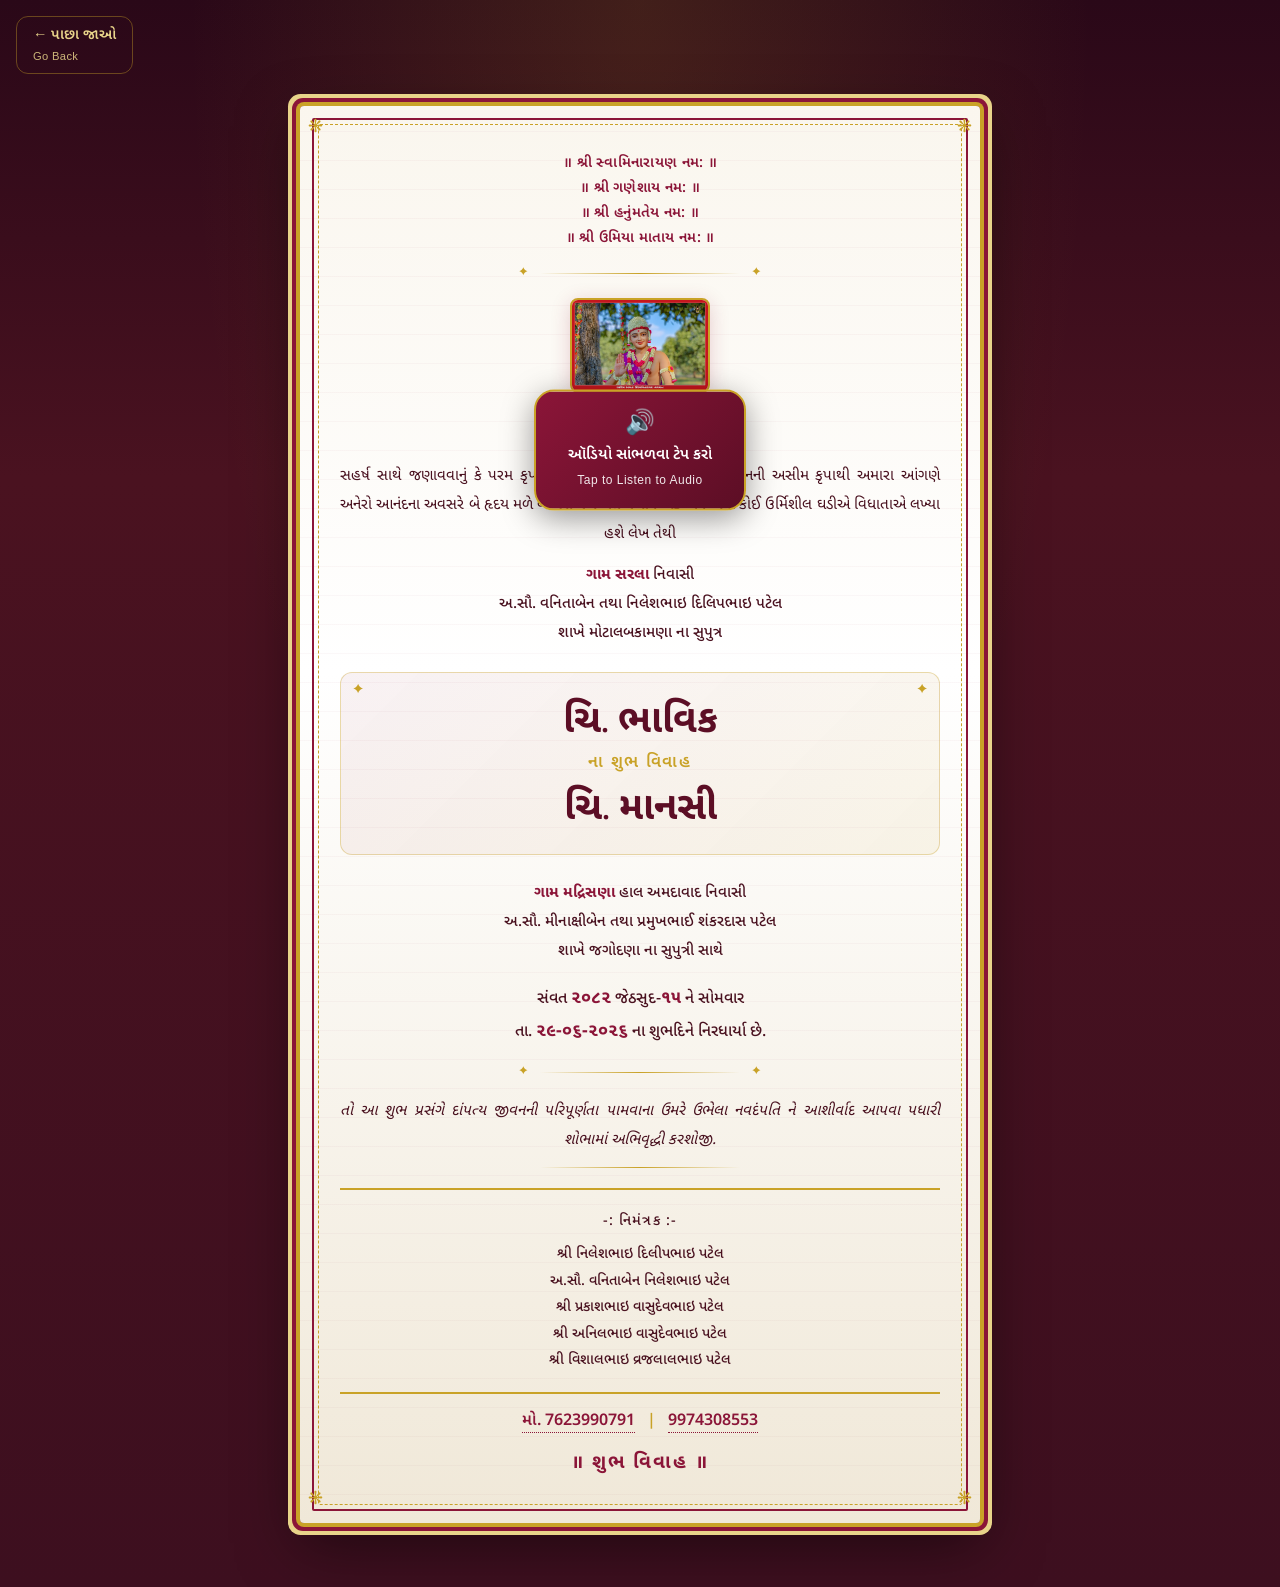
==== kankotri.html @ 550791e9 "Add wedding invitation website Co-authored-by: Cursor <cursoragent@cursor.com>" ====
<!DOCTYPE html>
<html lang="gu">
<head>
  <meta charset="UTF-8">
  <meta name="viewport" content="width=device-width, initial-scale=1.0">
  <meta name="description" content="ભાવિક અને માનસી — શુભ વિવાહ કંકોત્રી">
  <title>શુભ વિવાહ કંકોત્રી | ભાવિક &amp; માનસી</title>

  <link href="https://cdn.jsdelivr.net/npm/bootstrap@5.3.3/dist/css/bootstrap.min.css" rel="stylesheet">
  <link rel="preconnect" href="https://fonts.googleapis.com">
  <link rel="preconnect" href="https://fonts.gstatic.com" crossorigin>
  <link href="https://fonts.googleapis.com/css2?family=Noto+Sans+Gujarati:wght@400;500;600;700&family=Cormorant+Garamond:ital,wght@0,600;0,700;1,600&display=swap" rel="stylesheet">
  <link rel="stylesheet" href="css/kankotri.css">
</head>
<body>

  <audio id="kankotriAudio" preload="auto" loop>
    <source src="audio/Audio.mp3" type="audio/mpeg">
  </audio>

  <div class="flower-shower" id="flowerShower" aria-hidden="true"></div>

  <button type="button" class="audio-play-prompt" id="audioPlayPrompt" hidden>
    <span class="prompt-icon">🔊</span>
    <span class="prompt-gu">ઑડિયો સાંભળવા ટેપ કરો</span>
    <span class="prompt-en">Tap to Listen to Audio</span>
  </button>

  <a href="index.html" class="back-link">
    <span class="back-gu">← પાછા જાઓ</span>
    <span class="back-en">Go Back</span>
  </a>

  <div class="kankotri-page">
    <article class="kankotri-card">

      <!-- Decorative frame -->
      <div class="k-border k-border-outer" aria-hidden="true"></div>
      <div class="k-border k-border-inner" aria-hidden="true"></div>
      <div class="k-corner k-corner-tl" aria-hidden="true">❋</div>
      <div class="k-corner k-corner-tr" aria-hidden="true">❋</div>
      <div class="k-corner k-corner-bl" aria-hidden="true">❋</div>
      <div class="k-corner k-corner-br" aria-hidden="true">❋</div>

      <div class="kankotri-body">

        <!-- Mantras -->
        <div class="k-mantras">
          <p>॥ શ્રી સ્વામિનારાયણ નમ: ॥</p>
          <p>॥ શ્રી ગણેશાય નમ: ॥</p>
          <p>॥ શ્રી હનુંમતેય નમ: ॥</p>
          <p>॥ શ્રી ઉમિયા માતાય નમ: ॥</p>
        </div>

        <div class="k-divider">
          <span>✦</span><span class="k-line"></span><span>✦</span>
        </div>

        <!-- Swaminarayan -->
        <div class="k-idol-wrap">
          <img src="images/swaminarayan.png" alt="શ્રીસ્વામિનારાયણ ભગવાન" class="k-idol-img">
        </div>

        <p class="k-salutation">આત્મીય સ્વજનશ્રી</p>

        <div class="k-divider thin">
          <span class="k-line"></span>
        </div>

        <!-- Main invitation text -->
        <div class="k-main-text">
          <p>
            સહર્ષ સાથે જણાવવાનું કે પરમ કૃપાળુ સર્વોપરીશ્રી સ્વામિનારાયણ ભગવાનની અસીમ કૃપાથી અમારા આંગણે અનેરો આનંદના અવસરે બે હૃદય મળે બે વંશ મળે બન્ને મળીને એક બને એવી કોઈ ઉર્મિશીલ ઘડીએ વિધાતાએ લખ્યા હશે લેખ તેથી
          </p>
          <p class="k-family">
            <strong>ગામ સરલા</strong> નિવાસી<br>
            અ.સૌ. વનિતાબેન તથા નિલેશભાઇ દિલિપભાઇ પટેલ<br>
            શાખે મોટાલબકામણા ના સુપુત્ર
          </p>
        </div>

        <!-- Couple names -->
        <div class="k-couple-block">
          <p class="k-groom-name">ચિ. ભાવિક</p>
          <p class="k-wedding-label">ના શુભ વિવાહ</p>
          <p class="k-bride-name">ચિ. માનસી</p>
        </div>

        <div class="k-main-text">
          <p class="k-family">
            <strong>ગામ મદ્રિસણા</strong> હાલ અમદાવાદ નિવાસી<br>
            અ.સૌ. મીનાક્ષીબેન તથા પ્રમુખભાઈ શંકરદાસ પટેલ<br>
            શાખે જગોદણા ના સુપુત્રી સાથે
          </p>
          <p class="k-date-block">
            સંવત <strong>૨૦૮૨</strong> જેઠસુદ-<strong>૧૫</strong> ને સોમવાર<br>
            તા. <strong>૨૯-૦૬-૨૦૨૬</strong> ના શુભદિને નિરધાર્યા છે.
          </p>
        </div>

        <div class="k-divider">
          <span>✦</span><span class="k-line"></span><span>✦</span>
        </div>

        <p class="k-blessing-text">
          તો આ શુભ પ્રસંગે દાંપત્ય જીવનની પરિપૂર્ણતા પામવાના ઉમરે ઉભેલા નવદંપતિ ને આશીર્વાદ આપવા પધારી શોભામાં અભિવૃદ્ધી કરશોજી.
        </p>

        <div class="k-divider thin">
          <span class="k-line"></span>
        </div>

        <!-- Inviters -->
        <div class="k-inviters">
          <p class="k-inviters-title">-: નિમંત્રક :-</p>
          <p>શ્રી નિલેશભાઇ દિલીપભાઇ પટેલ</p>
          <p>અ.સૌ. વનિતાબેન નિલેશભાઇ પટેલ</p>
          <p>શ્રી પ્રકાશભાઇ વાસુદેવભાઇ પટેલ</p>
          <p>શ્રી અનિલભાઇ વાસુદેવભાઇ પટેલ</p>
          <p>શ્રી વિશાલભાઇ વ્રજલાલભાઇ પટેલ</p>
        </div>

        <div class="k-contact">
          <a href="tel:+917623990791">મો. 7623990791</a>
          <span class="k-contact-sep">|</span>
          <a href="tel:+919974308553">9974308553</a>
        </div>

        <p class="k-footer-blessing">॥ શુભ વિવાહ ॥</p>

      </div>
    </article>
  </div>

  <script src="https://code.jquery.com/jquery-3.7.1.min.js"></script>
  <script src="js/kankotri.js"></script>
</body>
</html>
---- css/kankotri.css ----
/* ===== Kankotri Traditional Design ===== */
:root {
  --k-red: #8b1538;
  --k-red-dark: #5c0e25;
  --k-gold: #c9a227;
  --k-gold-light: #e8d48a;
  --k-cream: #faf6ee;
  --k-cream-dark: #f0e8d8;
  --k-maroon-text: #4a1220;
}

* {
  box-sizing: border-box;
}

body {
  margin: 0;
  font-family: 'Noto Sans Gujarati', sans-serif;
  background:
    radial-gradient(ellipse at top, rgba(201, 162, 39, 0.15) 0%, transparent 50%),
    linear-gradient(180deg, #2a0818 0%, #4a1220 30%, #3d0f1f 100%);
  min-height: 100vh;
  color: var(--k-maroon-text);
  padding: 1rem;
}

/* ===== Falling Flowers ===== */
.flower-shower {
  position: fixed;
  inset: 0;
  pointer-events: none;
  z-index: 50;
  overflow: hidden;
}

.falling-flower {
  position: absolute;
  top: -40px;
  opacity: 0;
  animation: flowerFall linear forwards;
  filter: drop-shadow(0 2px 4px rgba(0, 0, 0, 0.15));
}

@keyframes flowerFall {
  0% {
    opacity: 0;
    transform: translateY(0) translateX(0) rotate(0deg);
  }
  10% {
    opacity: 0.9;
  }
  90% {
    opacity: 0.7;
  }
  100% {
    opacity: 0;
    transform: translateY(110vh) translateX(var(--drift, 0px)) rotate(360deg);
  }
}

.audio-play-prompt {
  position: fixed;
  top: 50%;
  left: 50%;
  transform: translate(-50%, -50%);
  z-index: 100;
  display: flex;
  flex-direction: column;
  align-items: center;
  gap: 0.25rem;
  padding: 1.25rem 2rem;
  background: linear-gradient(135deg, #8b1538, #5c0e25);
  color: #fff;
  border: 2px solid var(--k-gold);
  border-radius: 20px;
  font-family: 'Noto Sans Gujarati', sans-serif;
  cursor: pointer;
  box-shadow: 0 8px 32px rgba(0, 0, 0, 0.4);
  animation: audioPromptPulse 2s ease-in-out infinite;
}

.prompt-icon {
  font-size: 1.5rem;
  line-height: 1;
  margin-bottom: 0.25rem;
}

.prompt-gu {
  font-size: 0.95rem;
  font-weight: 600;
}

.prompt-en {
  font-family: 'Montserrat', 'Segoe UI', sans-serif;
  font-size: 0.75rem;
  font-weight: 500;
  opacity: 0.9;
  letter-spacing: 0.04em;
}

.audio-play-prompt:hover {
  background: linear-gradient(135deg, #a01a42, #8b1538);
}

@keyframes audioPromptPulse {
  0%, 100% { box-shadow: 0 8px 32px rgba(0, 0, 0, 0.4); }
  50%      { box-shadow: 0 8px 40px rgba(201, 162, 39, 0.5); }
}

.back-link {
  display: inline-flex;
  flex-direction: column;
  align-items: flex-start;
  gap: 0.1rem;
  color: var(--k-gold-light);
  text-decoration: none;
  margin-bottom: 1rem;
  padding: 0.5rem 1rem;
  border: 1px solid rgba(201, 162, 39, 0.4);
  border-radius: 12px;
  transition: all 0.3s ease;
  position: relative;
  z-index: 60;
}

.back-gu {
  font-size: 0.9rem;
  font-weight: 600;
}

.back-en {
  font-family: 'Montserrat', 'Segoe UI', sans-serif;
  font-size: 0.7rem;
  font-weight: 500;
  opacity: 0.85;
  letter-spacing: 0.03em;
}

.back-link:hover {
  background: rgba(201, 162, 39, 0.2);
  color: #fff;
}

.kankotri-page {
  display: flex;
  justify-content: center;
  align-items: flex-start;
  padding: 1rem 0 3rem;
}

/* ===== Card ===== */
.kankotri-card {
  position: relative;
  z-index: 10;
  max-width: 680px;
  width: 100%;
  background:
    repeating-linear-gradient(
      0deg,
      transparent,
      transparent 28px,
      rgba(139, 21, 56, 0.03) 28px,
      rgba(139, 21, 56, 0.03) 29px
    ),
    linear-gradient(180deg, var(--k-cream) 0%, #fff 40%, var(--k-cream-dark) 100%);
  border-radius: 4px;
  padding: 28px 20px;
  box-shadow:
    0 0 0 4px var(--k-gold),
    0 0 0 8px var(--k-red),
    0 0 0 12px var(--k-gold-light),
    0 20px 60px rgba(0, 0, 0, 0.5);
  opacity: 0;
  transform: translateY(30px) scale(0.97);
  transition: opacity 0.8s ease, transform 0.8s cubic-bezier(0.34, 1.2, 0.64, 1);
}

.kankotri-card.show {
  opacity: 1;
  transform: translateY(0) scale(1);
}

/* Borders */
.k-border {
  position: absolute;
  pointer-events: none;
}

.k-border-outer {
  inset: 12px;
  border: 2px solid var(--k-red);
  border-radius: 2px;
}

.k-border-inner {
  inset: 18px;
  border: 1px dashed var(--k-gold);
  border-radius: 2px;
}

.k-corner {
  position: absolute;
  font-size: 1.2rem;
  color: var(--k-gold);
  z-index: 2;
  animation: cornerGlow 3s ease-in-out infinite;
}

.k-corner-tl { top: 8px; left: 8px; }
.k-corner-tr { top: 8px; right: 8px; animation-delay: 0.5s; }
.k-corner-bl { bottom: 8px; left: 8px; animation-delay: 1s; }
.k-corner-br { bottom: 8px; right: 8px; animation-delay: 1.5s; }

@keyframes cornerGlow {
  0%, 100% { opacity: 0.5; transform: scale(1); }
  50% { opacity: 1; transform: scale(1.15); }
}

.kankotri-body {
  position: relative;
  z-index: 1;
  padding: 1rem 1.25rem 0.5rem;
  text-align: center;
}

/* Mantras */
.k-mantras {
  margin-bottom: 0.75rem;
}

.k-mantras p {
  font-size: clamp(0.75rem, 2.2vw, 0.9rem);
  font-weight: 600;
  color: var(--k-red);
  margin: 0.2rem 0;
  letter-spacing: 0.02em;
}

/* Divider */
.k-divider {
  display: flex;
  align-items: center;
  justify-content: center;
  gap: 0.75rem;
  margin: 1rem 0;
  color: var(--k-gold);
  font-size: 0.7rem;
}

.k-divider.thin {
  margin: 0.75rem 0;
}

.k-line {
  flex: 1;
  max-width: 200px;
  height: 1px;
  background: linear-gradient(90deg, transparent, var(--k-gold), transparent);
}

/* Idol */
.k-idol-wrap {
  max-width: 140px;
  margin: 0.5rem auto 1rem;
  border-radius: 8px;
  overflow: hidden;
  border: 2px solid var(--k-gold);
  box-shadow: 0 4px 20px rgba(139, 21, 56, 0.2);
}

.k-idol-img {
  width: 100%;
  display: block;
}

/* Salutation */
.k-salutation {
  font-size: clamp(1rem, 3vw, 1.2rem);
  font-weight: 700;
  color: var(--k-red-dark);
  margin: 0.5rem 0;
  letter-spacing: 0.05em;
}

/* Main text */
.k-main-text p {
  font-size: clamp(0.85rem, 2.4vw, 0.95rem);
  line-height: 1.9;
  color: var(--k-maroon-text);
  margin-bottom: 0.75rem;
  text-align: justify;
  text-align-last: center;
}

.k-family {
  font-weight: 500;
}

.k-family strong {
  color: var(--k-red);
  font-weight: 700;
}

/* Couple names block */
.k-couple-block {
  margin: 1.5rem 0;
  padding: 1.25rem 1rem;
  background: linear-gradient(135deg, rgba(139, 21, 56, 0.06) 0%, rgba(201, 162, 39, 0.08) 100%);
  border: 1px solid rgba(201, 162, 39, 0.35);
  border-radius: 12px;
  position: relative;
}

.k-couple-block::before,
.k-couple-block::after {
  content: '✦';
  position: absolute;
  color: var(--k-gold);
  font-size: 0.8rem;
}

.k-couple-block::before { top: 8px; left: 12px; }
.k-couple-block::after  { top: 8px; right: 12px; }

.k-groom-name,
.k-bride-name {
  font-family: 'Cormorant Garamond', 'Noto Sans Gujarati', serif;
  font-size: clamp(1.8rem, 5vw, 2.4rem);
  font-weight: 700;
  color: var(--k-red-dark);
  margin: 0.25rem 0;
  line-height: 1.2;
}

.k-wedding-label {
  font-size: clamp(0.9rem, 2.5vw, 1.05rem);
  font-weight: 600;
  color: var(--k-gold);
  margin: 0.5rem 0;
  letter-spacing: 0.1em;
}

.k-date-block {
  font-size: clamp(0.9rem, 2.5vw, 1rem) !important;
  font-weight: 500;
  margin-top: 1rem !important;
}

.k-date-block strong {
  color: var(--k-red);
  font-size: 1.1em;
}

/* Blessing */
.k-blessing-text {
  font-size: clamp(0.85rem, 2.4vw, 0.95rem);
  line-height: 1.9;
  color: var(--k-maroon-text);
  font-style: italic;
  margin: 0.5rem 0;
  text-align: justify;
  text-align-last: center;
}

/* Inviters */
.k-inviters {
  margin: 1.25rem 0 1rem;
  padding: 1rem;
  border-top: 2px double var(--k-gold);
  border-bottom: 2px double var(--k-gold);
}

.k-inviters-title {
  font-size: clamp(0.95rem, 2.5vw, 1.1rem);
  font-weight: 700;
  color: var(--k-red);
  margin-bottom: 0.75rem !important;
  letter-spacing: 0.08em;
}

.k-inviters p {
  font-size: clamp(0.8rem, 2.2vw, 0.9rem);
  margin: 0.3rem 0;
  color: var(--k-maroon-text);
  font-weight: 500;
}

/* Contact */
.k-contact {
  margin: 1rem 0;
  font-size: clamp(0.9rem, 2.5vw, 1rem);
  font-weight: 600;
}

.k-contact a {
  color: var(--k-red);
  text-decoration: none;
  border-bottom: 1px dotted var(--k-red);
}

.k-contact a:hover {
  color: var(--k-red-dark);
}

.k-contact-sep {
  margin: 0 0.5rem;
  color: var(--k-gold);
}

/* Footer blessing */
.k-footer-blessing {
  font-size: clamp(1rem, 3vw, 1.2rem);
  font-weight: 700;
  color: var(--k-red);
  margin: 1rem 0 0.5rem;
  letter-spacing: 0.1em;
}

/* Responsive */
@media (max-width: 575.98px) {
  body {
    padding: 0.75rem;
  }

  .kankotri-card {
    padding: 20px 12px;
  }

  .kankotri-body {
    padding: 0.75rem 0.5rem 0.25rem;
  }

  .k-main-text p {
    line-height: 1.75;
  }
}

@media print {
  body {
    background: #fff;
    padding: 0;
  }

  .back-link,
  .flower-shower,
  .audio-play-prompt {
    display: none;
  }

  .kankotri-card {
    box-shadow: none;
    max-width: 100%;
  }
}

@media (prefers-reduced-motion: reduce) {
  .falling-flower {
    animation: none;
    display: none;
  }

  .kankotri-card {
    opacity: 1;
    transform: none;
  }
}
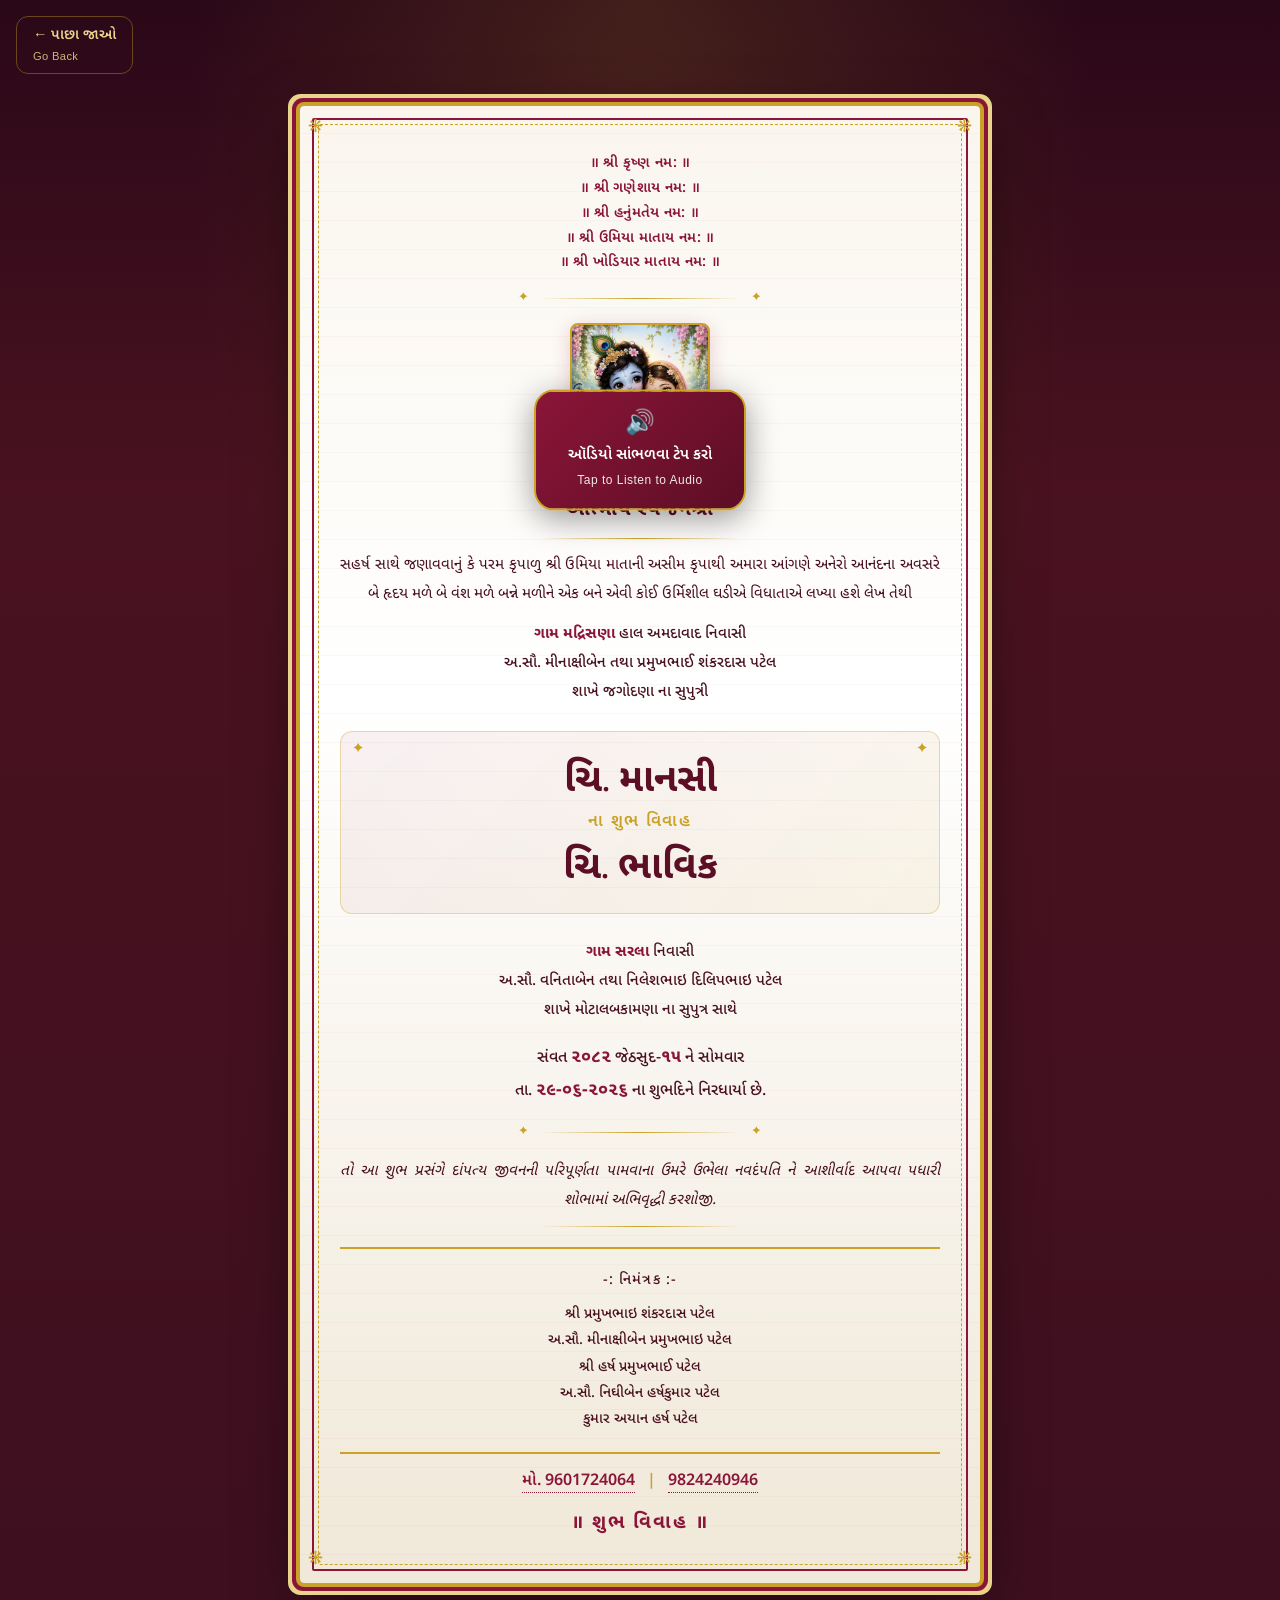
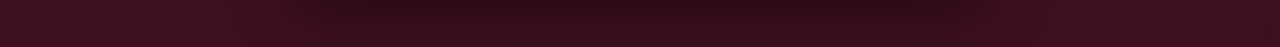
==== commit a4fcdbbf: "Update wedding invitation with Radha Krishna image and refreshed content. Co-authored-by: Cursor <cu" ====
--- a/kankotri.html
+++ b/kankotri.html
@@ -3,8 +3,8 @@
 <head>
   <meta charset="UTF-8">
   <meta name="viewport" content="width=device-width, initial-scale=1.0">
-  <meta name="description" content="ભાવિક અને માનસી — શુભ વિવાહ કંકોત્રી">
-  <title>શુભ વિવાહ કંકોત્રી | ભાવિક &amp; માનસી</title>
+  <meta name="description" content=" માનસી અને ભાવિક — શુભ વિવાહ કંકોત્રી">
+  <title>શુભ વિવાહ કંકોત્રી | માનસી &amp; ભાવિક</title>
 
   <link href="https://cdn.jsdelivr.net/npm/bootstrap@5.3.3/dist/css/bootstrap.min.css" rel="stylesheet">
   <link rel="preconnect" href="https://fonts.googleapis.com">
@@ -46,10 +46,11 @@
 
         <!-- Mantras -->
         <div class="k-mantras">
-          <p>॥ શ્રી સ્વામિનારાયણ નમ: ॥</p>
+          <p>॥ શ્રી કૃષ્ણ નમ: ॥</p>
           <p>॥ શ્રી ગણેશાય નમ: ॥</p>
           <p>॥ શ્રી હનુંમતેય નમ: ॥</p>
           <p>॥ શ્રી ઉમિયા માતાય નમ: ॥</p>
+          <P>॥ શ્રી ખોડિયાર માતાય નમ: ॥</P>
         </div>
 
         <div class="k-divider">
@@ -58,7 +59,7 @@
 
         <!-- Swaminarayan -->
         <div class="k-idol-wrap">
-          <img src="images/swaminarayan.png" alt="શ્રીસ્વામિનારાયણ ભગવાન" class="k-idol-img">
+          <img src="images/RadhaKrishna.jpeg" alt="શ્રી કૃષ્ણ ભગવાન" class="k-idol-img">
         </div>
 
         <p class="k-salutation">આત્મીય સ્વજનશ્રી</p>
@@ -70,27 +71,27 @@
         <!-- Main invitation text -->
         <div class="k-main-text">
           <p>
-            સહર્ષ સાથે જણાવવાનું કે પરમ કૃપાળુ સર્વોપરીશ્રી સ્વામિનારાયણ ભગવાનની અસીમ કૃપાથી અમારા આંગણે અનેરો આનંદના અવસરે બે હૃદય મળે બે વંશ મળે બન્ને મળીને એક બને એવી કોઈ ઉર્મિશીલ ઘડીએ વિધાતાએ લખ્યા હશે લેખ તેથી
+            સહર્ષ સાથે જણાવવાનું કે પરમ કૃપાળુ શ્રી ઉમિયા માતાની અસીમ કૃપાથી અમારા આંગણે અનેરો આનંદના અવસરે બે હૃદય મળે બે વંશ મળે બન્ને મળીને એક બને એવી કોઈ ઉર્મિશીલ ઘડીએ વિધાતાએ લખ્યા હશે લેખ તેથી
           </p>
           <p class="k-family">
-            <strong>ગામ સરલા</strong> નિવાસી<br>
-            અ.સૌ. વનિતાબેન તથા નિલેશભાઇ દિલિપભાઇ પટેલ<br>
-            શાખે મોટાલબકામણા ના સુપુત્ર
+            <strong>ગામ મદ્રિસણા</strong> હાલ અમદાવાદ નિવાસી<br>
+            અ.સૌ. મીનાક્ષીબેન તથા પ્રમુખભાઈ શંકરદાસ પટેલ<br>
+            શાખે જગોદણા ના સુપુત્રી 
           </p>
         </div>
 
         <!-- Couple names -->
         <div class="k-couple-block">
-          <p class="k-groom-name">ચિ. ભાવિક</p>
+          <p class="k-groom-name">ચિ. માનસી</p>
           <p class="k-wedding-label">ના શુભ વિવાહ</p>
-          <p class="k-bride-name">ચિ. માનસી</p>
+          <p class="k-bride-name">ચિ. ભાવિક</p>
         </div>
 
         <div class="k-main-text">
           <p class="k-family">
-            <strong>ગામ મદ્રિસણા</strong> હાલ અમદાવાદ નિવાસી<br>
-            અ.સૌ. મીનાક્ષીબેન તથા પ્રમુખભાઈ શંકરદાસ પટેલ<br>
-            શાખે જગોદણા ના સુપુત્રી સાથે
+            <strong>ગામ સરલા</strong> નિવાસી<br>
+            અ.સૌ. વનિતાબેન તથા નિલેશભાઇ દિલિપભાઇ પટેલ<br>
+            શાખે મોટાલબકામણા ના સુપુત્ર સાથે
           </p>
           <p class="k-date-block">
             સંવત <strong>૨૦૮૨</strong> જેઠસુદ-<strong>૧૫</strong> ને સોમવાર<br>
@@ -113,17 +114,17 @@
         <!-- Inviters -->
         <div class="k-inviters">
           <p class="k-inviters-title">-: નિમંત્રક :-</p>
-          <p>શ્રી નિલેશભાઇ દિલીપભાઇ પટેલ</p>
-          <p>અ.સૌ. વનિતાબેન નિલેશભાઇ પટેલ</p>
-          <p>શ્રી પ્રકાશભાઇ વાસુદેવભાઇ પટેલ</p>
-          <p>શ્રી અનિલભાઇ વાસુદેવભાઇ પટેલ</p>
-          <p>શ્રી વિશાલભાઇ વ્રજલાલભાઇ પટેલ</p>
+          <p>શ્રી પ્રમુખભાઇ શંકરદાસ પટેલ </p>
+          <p>અ.સૌ. મીનાક્ષીબેન પ્રમુખભાઇ પટેલ</p>
+          <p>શ્રી હર્ષ પ્રમુખભાઈ પટેલ </p>
+          <p>અ.સૌ. નિઘીબેન હર્ષકુમાર પટેલ</p>
+          <p>કુમાર અયાન હર્ષ પટેલ </p>
         </div>
 
         <div class="k-contact">
-          <a href="tel:+917623990791">મો. 7623990791</a>
+          <a href="tel:+919601724064">મો. 9601724064</a>
           <span class="k-contact-sep">|</span>
-          <a href="tel:+919974308553">9974308553</a>
+          <a href="tel:+919824240946">9824240946</a>
         </div>
 
         <p class="k-footer-blessing">॥ શુભ વિવાહ ॥</p>
